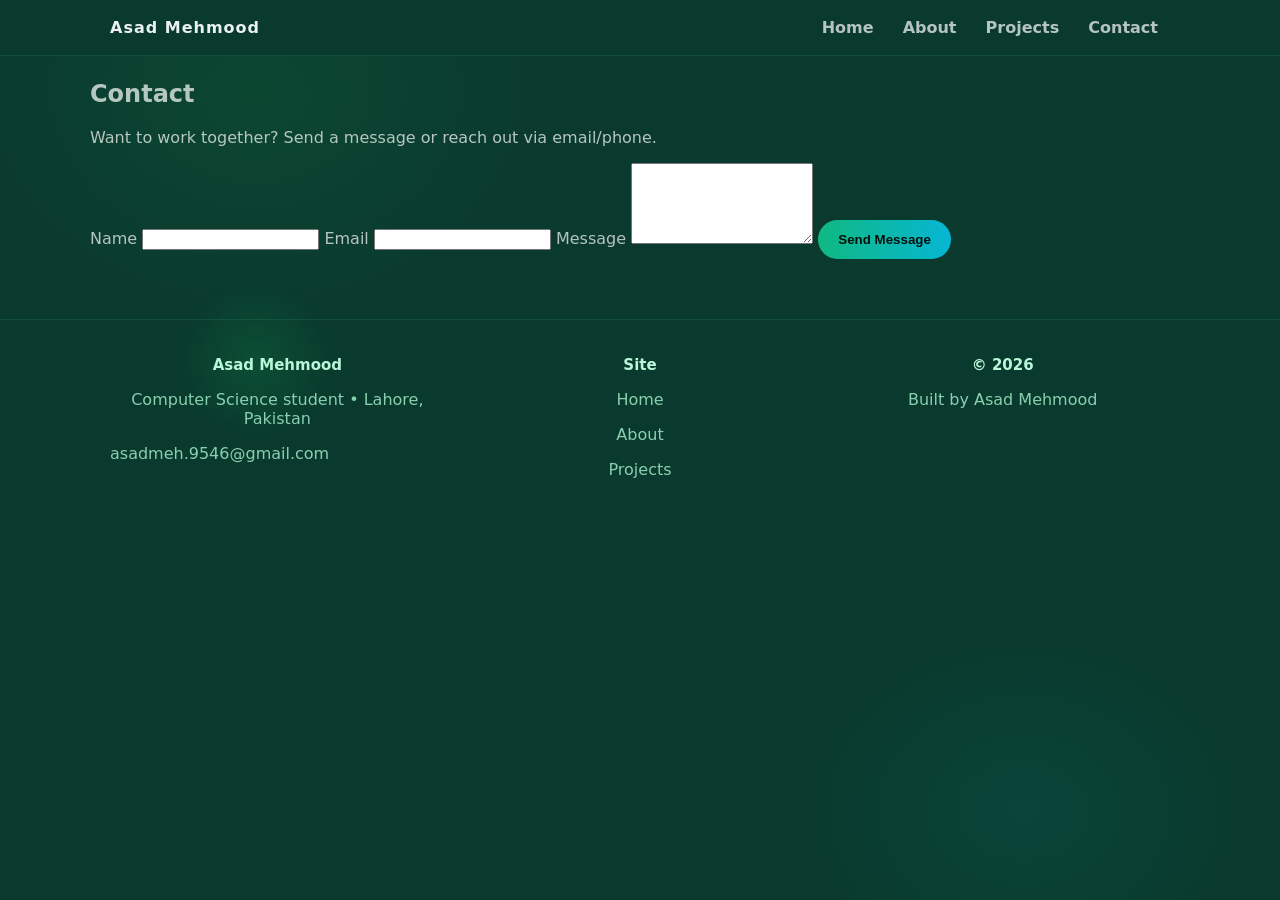
==== contact.html @ 4e2e4b88 "Initial commit: Portfolio base" ====
<!doctype html>
<html lang="en">
  <head>
    <meta charset="utf-8" />
    <meta name="viewport" content="width=device-width,initial-scale=1" />
    <title>Contact — Asad Mehmood</title>
    <link rel="stylesheet" href="css/styles.css" />
  </head>
  <body>
    <header class="site-header">
      <div class="container header-inner">
        <div class="logo">Asad Mehmood</div>
        <nav class="main-nav">
          <a href="index.html">Home</a>
          <a href="about.html">About</a>
          <a href="projects.html">Projects</a>
          <a href="contact.html">Contact</a>
        </nav>
      </div>
    </header>

    <main class="container features">
      <h2>Contact</h2>
      <p>Want to work together? Send a message or reach out via email/phone.</p>

      <form action="/" class="contact-form" onsubmit="alert('Thanks! Replace this handler with form backend or Netlify/GitHub Pages form action.'); return false;">
        <label>
          Name
          <input type="text" name="name" required />
        </label>
        <label>
          Email
          <input type="email" name="email" required />
        </label>
        <label>
          Message
          <textarea name="message" rows="5" required></textarea>
        </label>
        <button class="btn primary" type="submit">Send Message</button>
      </form>
    </main>

    <footer class="site-footer">
      <div class="footer-inner container">
        <div class="col">
          <h4>Asad Mehmood</h4>
          <p>Computer Science student • Lahore, Pakistan</p>
          <div class="social">
            <a href="mailto:asadmeh.9546@gmail.com">asadmeh.9546@gmail.com</a>
          </div>
        </div>

        <div class="col">
          <h4>Site</h4>
          <p><a href="index.html">Home</a></p>
          <p><a href="about.html">About</a></p>
          <p><a href="projects.html">Projects</a></p>
        </div>

        <div class="col">
          <h4>© 2026</h4>
          <p>Built by Asad Mehmood</p>
        </div>
      </div>
    </footer>
  </body>
</html>
---- css/styles.css ----
:root{
  --bg:#0a3a2e;
  --panel: rgba(255,255,255,0.06);
  --accent: #16a34a;
  --muted: rgba(255,255,255,0.7);
}
*{box-sizing:border-box}
html,body{height:100%}
body{
  margin:0;
  font-family:Inter,system-ui,-apple-system,"Segoe UI",Roboto,"Helvetica Neue",Arial;
  background: radial-gradient(ellipse at 20% 10%, rgba(22,163,74,0.12) 0%, transparent 20%),
              radial-gradient(ellipse at 80% 90%, rgba(6,166,152,0.1) 0%, transparent 15%),
              var(--bg);
  color:#eaf2f1;
  position:relative;
  overflow-x:hidden;
}

body::before{
  content:'';
  position:fixed;
  top:0;
  left:0;
  width:100%;
  height:100%;
  background:
    radial-gradient(circle 80px at 10% 20%, rgba(22,200,100,0.15), transparent),
    radial-gradient(circle 60px at 80% 80%, rgba(50,180,150,0.12), transparent),
    radial-gradient(circle 100px at 50% 50%, rgba(30,160,120,0.08), transparent),
    radial-gradient(circle 70px at 90% 10%, rgba(20,180,140,0.1), transparent),
    radial-gradient(circle 50px at 15% 80%, rgba(40,170,130,0.12), transparent),
    radial-gradient(circle 85px at 60% 30%, rgba(25,190,150,0.1), transparent);
  background-size:
    200% 200%,
    250% 250%,
    300% 300%,
    280% 280%,
    220% 220%,
    260% 260%;
  animation:
    bubble1 15s ease-in-out infinite,
    bubble2 20s ease-in-out infinite,
    bubble3 25s ease-in-out infinite,
    bubble4 18s ease-in-out infinite,
    bubble5 22s ease-in-out infinite,
    bubble6 19s ease-in-out infinite;
  pointer-events:none;
  z-index:0;
}

@keyframes bubble1{
  0%, 100% { background-position: 0% 0%, 0% 0%, 0% 0%, 0% 0%, 0% 0%, 0% 0%; }
  25% { background-position: 100% 0%, 0% 0%, 0% 0%, 0% 0%, 0% 0%, 0% 0%; }
  50% { background-position: 100% 100%, 0% 0%, 0% 0%, 0% 0%, 0% 0%, 0% 0%; }
  75% { background-position: 0% 100%, 0% 0%, 0% 0%, 0% 0%, 0% 0%, 0% 0%; }
}

@keyframes bubble2{
  0%, 100% { background-position: 0% 0%, 100% 100%, 0% 0%, 0% 0%, 0% 0%, 0% 0%; }
  25% { background-position: 0% 0%, 0% 100%, 0% 0%, 0% 0%, 0% 0%, 0% 0%; }
  50% { background-position: 0% 0%, 0% 0%, 0% 0%, 0% 0%, 0% 0%, 0% 0%; }
  75% { background-position: 0% 0%, 100% 0%, 0% 0%, 0% 0%, 0% 0%, 0% 0%; }
}

@keyframes bubble3{
  0%, 100% { background-position: 0% 0%, 0% 0%, 50% 50%, 0% 0%, 0% 0%, 0% 0%; }
  50% { background-position: 0% 0%, 0% 0%, 100% 100%, 0% 0%, 0% 0%, 0% 0%; }
}

@keyframes bubble4{
  0%, 100% { background-position: 0% 0%, 0% 0%, 0% 0%, 100% 0%, 0% 0%, 0% 0%; }
  50% { background-position: 0% 0%, 0% 0%, 0% 0%, 0% 100%, 0% 0%, 0% 0%; }
}

@keyframes bubble5{
  0%, 100% { background-position: 0% 0%, 0% 0%, 0% 0%, 0% 0%, 100% 100%, 0% 0%; }
  50% { background-position: 0% 0%, 0% 0%, 0% 0%, 0% 0%, 0% 0%, 0% 0%; }
}

@keyframes bubble6{
  0%, 100% { background-position: 0% 0%, 0% 0%, 0% 0%, 0% 0%, 0% 0%, 50% 50%; }
  50% { background-position: 0% 0%, 0% 0%, 0% 0%, 0% 0%, 0% 0%, 100% 100%; }
}

main{
  position:relative;
  z-index:1;
}
.container{max-width:1100px;margin:0 auto;padding:0 20px;position:relative;z-index:1}

.site-header{position:fixed;left:0;right:0;top:0;padding:18px 0;z-index:50;background:rgba(10,58,46,0.95);backdrop-filter:blur(8px);border-bottom:1px solid rgba(50,150,130,0.2)}
.header-inner{display:flex;align-items:center;justify-content:space-between}
.logo{font-weight:800;letter-spacing:1px}
.main-nav a{color:var(--muted);text-decoration:none;margin:0 12px;font-weight:600}
.header-cta .btn{margin-left:10px}

.hero{min-height:78vh;display:block;position:relative;overflow:hidden;border-radius:18px;margin:48px 12px}
.hero-bg{position:absolute;inset:0;background-color:#021010;background-position:center;background-size:cover;background-repeat:no-repeat;filter:brightness(0.45);}
.hero-inner{position:relative;z-index:3;padding:80px 0;text-align:left;display:flex;align-items:center;gap:40px}

/* Left photo and right text layout */
.hero-left{flex:0 0 360px;display:flex;align-items:center;justify-content:center}
.hero-photo{width:360px;height:360px;border-radius:50%;object-fit:cover;box-shadow:0 18px 40px rgba(0,0,0,0.6);border:6px solid rgba(255,255,255,0.03)}
.hero-right{flex:1}
.hero-right{padding-left:28px}
.hero-right .hero-title{margin-top:0;max-width:720px}
.hero-right .hero-sub{max-width:720px}
.preorders{margin-top:28px;display:flex;gap:18px;justify-content:flex-start;flex-wrap:wrap}
.hero-title{font-size:clamp(34px,7vw,72px);margin:0 0 10px;font-weight:800;letter-spacing:-1px}
.hero-sub{color:var(--muted);font-size:18px;margin:0 0 26px}

.btn{display:inline-block;padding:12px 20px;border-radius:999px;border:0;cursor:pointer;font-weight:700}
.btn.primary{background:linear-gradient(90deg,#10b981,#06b6d4);color:#02110b}
.btn.ghost{background:transparent;border:1px solid rgba(255,255,255,0.08);color:var(--muted)}
.btn.cta{background:linear-gradient(90deg,#0ea46a,#58d0d3);color:#02110b;padding:14px 26px}

.preorder-card{background:var(--panel);backdrop-filter:blur(6px);padding:18px 22px;border-radius:14px;min-width:160px;text-align:center;color:var(--muted)}

.features{padding:60px 0;color:var(--muted);text-align:left}

.site-footer{padding:28px 0;text-align:center;color:var(--muted)}

/* Verifiable section (dark, centered, icon cards) */
.verifiable{padding:64px 20px;margin-top:36px;background:linear-gradient(135deg,rgba(15,60,50,0.4),rgba(20,75,65,0.3));border:1px solid rgba(50,150,130,0.2);border-radius:14px;color:#e9f7f4}
.ver-head h2{font-size:clamp(28px,4.8vw,44px);margin:0 0 8px;font-weight:800}
.ver-head .accent{color:var(--accent)}
.ver-sub{color:rgba(234,242,241,0.78);max-width:760px;margin:8px auto 28px}
.ver-icons{display:flex;gap:22px;justify-content:center;align-items:flex-start;flex-wrap:wrap}
.ver-card{background:rgba(255,255,255,0.02);padding:18px 20px;border-radius:12px;min-width:220px;max-width:280px;text-align:center}
.ver-icon{width:64px;height:64px;margin:0 auto 12px;border-radius:12px;background:linear-gradient(180deg,rgba(40,200,140,0.12),rgba(40,200,140,0.02));box-shadow:0 6px 20px rgba(10,40,30,0.45) inset}
.ver-label{font-size:14px;color:rgba(234,242,241,0.78)}

/* Enhanced footer layout */
.site-footer{background:rgba(10,58,46,0.9);padding:36px 0;color:rgba(168,245,209,0.9);border-top:1px solid rgba(50,150,130,0.2)}
.site-footer .footer-inner{display:flex;gap:28px;align-items:flex-start;justify-content:space-between;max-width:1100px;margin:0 auto}
.site-footer .col{flex:1;min-width:180px}
.site-footer h4{margin:0 0 8px;font-size:15px;color:#b8f8d8}
.site-footer p, .site-footer a{color:rgba(168,245,209,0.8);text-decoration:none}
.site-footer .social{display:flex;gap:10px;margin-top:8px}

.social-link{display:inline-flex;align-items:center;justify-content:center;width:36px;height:36px;border-radius:8px;background:rgba(255,255,255,0.03);color:var(--muted);transition:transform .18s ease,background .18s ease}
.social-link:hover{transform:translateY(-4px);background:linear-gradient(90deg,var(--accent),#06b6d4);color:#02110b}
.footer-inner .logo{font-weight:800}

/* Threats section (white rounded container with two-column content) */
.threats-section{padding:56px 20px;margin-top:40px}
.threats-card{background:#fff;border-radius:18px;padding:36px;box-shadow:0 10px 40px rgba(0,0,0,0.08)}
.threats-title{color:#114b3a;text-align:center;font-size:34px;margin:0 0 10px;font-weight:800}
.threats-title .accent{color:var(--accent)}
.threats-intro{text-align:center;color:#7aa88b;max-width:900px;margin:0 auto 28px}
.threats-grid{display:grid;grid-template-columns:1fr 1fr;gap:22px;align-items:stretch}
.threats-art img{width:100%;height:320px;object-fit:cover;border-radius:12px}
.threats-panel{background:#eafef4;border-radius:12px;padding:26px}
.threats-panel h3{margin-top:0;color:#073a2a}
.threats-list{display:flex;gap:24px}
.threats-list ul{list-style:none;padding:0;margin:0}
.threats-list li{padding:8px 0;color:#0c5a3f;position:relative}
.threats-list li::before{content:'›';position:absolute;left:-18px;color:#0c5a3f;font-weight:700}
.threats-cta{margin-top:24px}
.btn.secondary{background:#0c6948;color:#fff;border-radius:10px;padding:10px 16px}

@media (max-width:900px){
  .threats-grid{grid-template-columns:1fr;}
  .threats-art img{height:220px}
}

/* Solutions band (green) */
.solutions-section{padding:56px 20px;margin-top:40px}
.solutions-card{background:#fff;border-radius:18px;padding:26px}
.solutions-top{text-align:center;margin-bottom:8px}
.badge{display:inline-block;border:1px solid rgba(10,70,50,0.12);padding:6px 12px;border-radius:18px;font-size:13px;color:#0a4f3a}
.solutions-title{margin:10px 0 0;font-size:30px;color:#0b4537}

.solutions-band{background:#0b5d49;border-radius:10px;margin-top:18px;display:flex;align-items:center;padding:34px 22px;color:#e6fff6}
.solutions-left{flex:0 0 240px;display:flex;align-items:center;justify-content:center}
.solutions-verb{font-size:34px;font-weight:700;color:#9ef4b8}
.solutions-center{width:80px;display:flex;justify-content:center}
.dot-row{display:flex;flex-direction:column;align-items:center;gap:22px}
.sol-icon{display:inline-block;color:#bff6db;opacity:0.95;transition:transform .28s ease,opacity .28s ease;filter:drop-shadow(0 6px 18px rgba(8,80,50,0.28));}
.sol-icon.large{width:44px;height:44px}
.dot{display:none}
.solutions-right{flex:1;display:flex;flex-direction:column;gap:18px;padding-left:18px}
.solutions-band{background:#0b5d49;border-radius:10px;margin-top:18px;display:flex;align-items:center;padding:34px 22px;color:#e6fff6}

/* Make band appear full-bleed inside the white rounded card */
.solutions-card{position:relative;overflow:visible}
.solutions-band{margin-left:-26px;margin-right:-26px;padding-left:40px;padding-right:40px;border-radius:12px}

/* subtle icon animations */
.dot-row{display:flex;flex-direction:column;align-items:center;gap:22px}
.dot-row .sol-icon{animation:fadeScale 2.2s ease-in-out infinite alternate}
.dot-row .sol-icon:nth-child(2){animation-duration:2.4s;opacity:1}
.dot-row .sol-icon:nth-child(1){animation-delay:0.1s}
.dot-row .sol-icon:nth-child(3){animation-delay:0.25s}

@keyframes fadeScale{
  from{opacity:0.85;transform:scale(.95)}
  to{opacity:1;transform:scale(1.06)}
}
.sol-item h4{margin:0;color:#d7fff0}
.sol-item .muted{color:rgba(200,255,230,0.85);margin-top:6px;font-size:14px}

@media (max-width:900px){
  .solutions-band{flex-direction:column;align-items:center;text-align:center;padding:26px}
  .solutions-left{order:1}
  .solutions-center{order:2;margin:12px 0}
  .solutions-right{order:3;padding-left:0}
  .solutions-left{flex:0 0 auto}
}


/* Responsive */
@media (max-width:720px){
  .main-nav{display:none}
  .hero-inner{padding:100px 0}
  .hero-title{font-size:36px}
}

/* hero uses inline image element now (img/hero.jpg) */

/* Projects grid */
.projects-section{padding:48px 0}
.projects-grid{display:grid;grid-template-columns:repeat(3,1fr);gap:20px;margin-top:20px}
.project-card{background:rgba(255,255,255,0.03);padding:14px;border-radius:12px;text-align:center;cursor:pointer;transition:transform .18s ease,box-shadow .18s ease}
.project-card img{width:100%;height:160px;object-fit:cover;border-radius:8px;margin-bottom:12px}
.project-card:hover{transform:translateY(-6px);box-shadow:0 8px 30px rgba(2,10,8,0.45)}

/* Modal styles */
.modal{position:fixed;inset:0;background:rgba(0,0,0,0.6);display:none;align-items:center;justify-content:center;padding:24px;z-index:120}
.modal[aria-hidden="false"]{display:flex}
.modal-content{background:#031312;color:#eaf6f3;border-radius:12px;padding:22px;max-width:860px;width:100%;position:relative}
.modal-content img{width:100%;height:320px;object-fit:cover;border-radius:8px;margin:12px 0}
.modal-close{position:absolute;right:12px;top:8px;background:transparent;border:0;font-size:26px;color:#bfeee0;cursor:pointer}

@media (max-width:900px){
  .projects-grid{grid-template-columns:repeat(2,1fr)}
}
@media (max-width:720px){
  .hero-inner{flex-direction:column;gap:20px;align-items:center;padding:60px 0}
  .hero-left{flex:0 0 auto}
  .hero-photo{width:200px;height:200px}
  .hero-right{text-align:center}
}
@media (max-width:600px){
  .projects-grid{grid-template-columns:1fr}
  .hero-photo{width:140px;height:140px}
}

/* Portfolio Projects Section */
.portfolio-projects{display:flex;flex-direction:column;gap:56px;margin-top:32px}
.portfolio-project{background:rgba(15,65,55,0.4);border-radius:14px;padding:36px;border:1px solid rgba(50,150,130,0.2)}
.project-header{margin-bottom:16px}
.project-header h3{margin:0 0 6px;font-size:24px;font-weight:800;color:#eaf2f1}
.project-role{display:inline-block;color:var(--accent);font-size:13px;font-weight:600;text-transform:uppercase;letter-spacing:0.5px}
.project-desc{color:var(--muted);font-size:16px;line-height:1.6;margin-bottom:16px;max-width:900px}
.project-skills{display:flex;gap:10px;flex-wrap:wrap;margin-bottom:24px}
.skill-tag{display:inline-block;background:rgba(22,163,74,0.1);color:var(--accent);padding:6px 12px;border-radius:6px;font-size:12px;font-weight:600;border:1px solid rgba(22,163,74,0.3)}
.project-gallery{display:grid;grid-template-columns:repeat(auto-fit,minmax(280px,1fr));gap:18px;margin-top:24px}
.gallery-item{background:rgba(0,0,0,0.2);border-radius:10px;overflow:hidden;border:1px solid rgba(255,255,255,0.06)}
.gallery-item img{width:100%;height:200px;object-fit:cover;display:block}
.gallery-caption{margin:12px;font-size:13px;color:var(--muted);line-height:1.5}

/* About Section */
.about-grid{display:grid;grid-template-columns:repeat(auto-fit,minmax(320px,1fr));gap:28px;margin-top:28px}
.about-item{background:rgba(255,255,255,0.02);padding:24px;border-radius:12px;border:1px solid rgba(255,255,255,0.04)}
.about-item h4{margin-top:0;color:#eaf2f1;font-size:16px}
.about-item p{color:var(--muted);font-size:14px;line-height:1.6}

/* Skills Section */
.skills-grid{display:grid;grid-template-columns:repeat(auto-fit,minmax(220px,1fr));gap:18px;margin-top:32px}
.skill-category{background:rgba(255,255,255,0.02);padding:20px;border-radius:12px;border:1px solid rgba(255,255,255,0.04)}
.skill-category h4{margin-top:0;color:var(--accent);font-size:14px;font-weight:700;text-transform:uppercase;letter-spacing:0.5px}
.skill-list{display:flex;flex-wrap:wrap;gap:8px;margin-top:12px}
.skill-badge{display:inline-block;background:rgba(22,163,74,0.08);color:var(--muted);padding:6px 10px;border-radius:6px;font-size:12px;border:1px solid rgba(22,163,74,0.2);transition:all .18s ease}
.skill-badge:hover{background:rgba(22,163,74,0.15);border-color:rgba(22,163,74,0.4);color:#eaf2f1}

/* Employment Section */
.employment-section{padding:56px 20px;margin-top:40px}
.employment-card{background:linear-gradient(135deg,rgba(20,80,70,0.8),rgba(15,60,50,0.85));border-radius:18px;padding:36px;box-shadow:0 10px 40px rgba(0,0,0,0.3);border:1px solid rgba(50,150,130,0.2)}
.employment-title{color:#a8f5d1;font-size:32px;margin:0 0 28px;font-weight:800}
.employment-title .accent{color:var(--accent)}
.employment-item{margin-bottom:32px;padding-bottom:24px;border-bottom:1px solid rgba(100,200,180,0.2)}
.employment-item:last-child{border-bottom:none;padding-bottom:0;margin-bottom:0}
.employment-header h3{margin:0 0 4px;color:#b8f8d8;font-size:18px;font-weight:700}
.employment-company{display:block;color:#7fd8b8;font-weight:600;font-size:14px;margin-bottom:2px}
.employment-period{display:block;color:#6bb8a0;font-size:13px}
.employment-details{list-style:none;padding:12px 0 0;margin:0;color:#a8dcc8}
.employment-details li{padding:6px 0 6px 24px;position:relative}
.employment-details li::before{content:'›';position:absolute;left:0;color:#7fd8b8;font-weight:700}

/* Education Section */
.education-section{padding:56px 20px;margin-top:40px}
.education-card{background:linear-gradient(135deg,rgba(20,80,70,0.8),rgba(15,60,50,0.85));border-radius:18px;padding:36px;box-shadow:0 10px 40px rgba(0,0,0,0.3);border:1px solid rgba(50,150,130,0.2)}
.education-title{color:#114b3a;font-size:28px;margin:0 0 24px;font-weight:800}
.education-title{color:#a8f5d1;font-size:28px;margin:0 0 24px;font-weight:800}
.education-item h3{color:#b8f8d8;font-size:18px;margin:0 0 8px;font-weight:700}
.education-school{color:#7fd8b8;font-weight:600;margin:4px 0}
.education-period{color:#6bb8a0;font-size:14px;margin:0}

/* 3D Effects and Animation Enhancements */
html{scroll-behavior:smooth}

/* 3D perspective for interactive elements */
.portfolio-project,
.employment-card,
.education-card,
.skill-category,
.hero-photo{
  perspective:1000px;
  transition:transform 0.3s cubic-bezier(0.34, 1.56, 0.64, 1), box-shadow 0.3s ease;
}

.portfolio-project:hover,
.employment-card:hover,
.education-card:hover,
.skill-category:hover{
  transform:translateY(-8px) rotateX(2deg);
  box-shadow:0 20px 60px rgba(22,163,74,0.2);
}

.hero-photo{
  border-radius:50%;
  box-shadow:0 18px 40px rgba(0,0,0,0.6);
  transition:transform 0.4s cubic-bezier(0.34, 1.56, 0.64, 1), box-shadow 0.4s ease;
}

.hero-photo:hover{
  transform:scale(1.05) rotateY(5deg);
  box-shadow:0 25px 50px rgba(22,163,74,0.3);
}

.btn:hover{
  transform:scale(1.05);
}

.skill-badge{
  cursor:pointer;
  transition:all 0.3s cubic-bezier(0.34, 1.56, 0.64, 1);
}

.skill-badge:hover{
  transform:scale(1.1);
}

/* Gallery items 3D flip effect */
.gallery-item{
  perspective:1000px;
  transform-style:preserve-3d;
  transition:transform 0.6s cubic-bezier(0.34, 1.56, 0.64, 1);
}

.gallery-item:hover{
  transform:rotateY(2deg);
}

/* Smooth animations for AOS library */
[data-aos] {
  opacity: 0;
}

[data-aos].aos-animate {
  opacity: 1;
}

/* Enhanced animation states */
[data-aos="fade-up"] {
  transform: translateY(40px);
}

[data-aos="fade-up"].aos-animate {
  transform: translateY(0);
}

[data-aos="fade-up-right"] {
  transform: translateY(40px) translateX(-40px);
}

[data-aos="fade-up-right"].aos-animate {
  transform: translateY(0) translateX(0);
}

[data-aos="fade-up-left"] {
  transform: translateY(40px) translateX(40px);
}

[data-aos="fade-up-left"].aos-animate {
  transform: translateY(0) translateX(0);
}

[data-aos="slide-up"] {
  transform: translateY(50px);
}

[data-aos="slide-up"].aos-animate {
  transform: translateY(0);
}

[data-aos="zoom-in"] {
  transform: scale(0.8);
}

[data-aos="zoom-in"].aos-animate {
  transform: scale(1);
}

/* Staggered animations for multiple elements */
[data-aos][data-aos-delay="100"] {
  transition-delay: 100ms;
}

[data-aos][data-aos-delay="200"] {
  transition-delay: 200ms;
}

[data-aos][data-aos-delay="300"] {
  transition-delay: 300ms;
}

[data-aos][data-aos-delay="400"] {
  transition-delay: 400ms;
}

[data-aos][data-aos-delay="600"] {
  transition-delay: 600ms;
}

/* Custom AOS animation speeds */
[data-aos][data-aos-duration="600"] {
  transition-duration: 600ms;
}

[data-aos][data-aos-duration="800"] {
  transition-duration: 800ms;
}

/* Additional 3D effect for cards */
.portfolio-projects{
  perspective:1200px;
}

.employment-item,
.education-item{
  transition:all 0.4s cubic-bezier(0.34, 1.56, 0.64, 1);
}

.employment-item:hover,
.education-item:hover{
  transform:translateX(8px);
}

@media (max-width:900px){
  .project-gallery{grid-template-columns:repeat(2,1fr)}
  .portfolio-project{padding:24px}
}

@media (max-width:720px){
  .project-gallery{grid-template-columns:1fr}
  .employment-card,.education-card{padding:24px}
  .portfolio-projects{gap:36px}
}
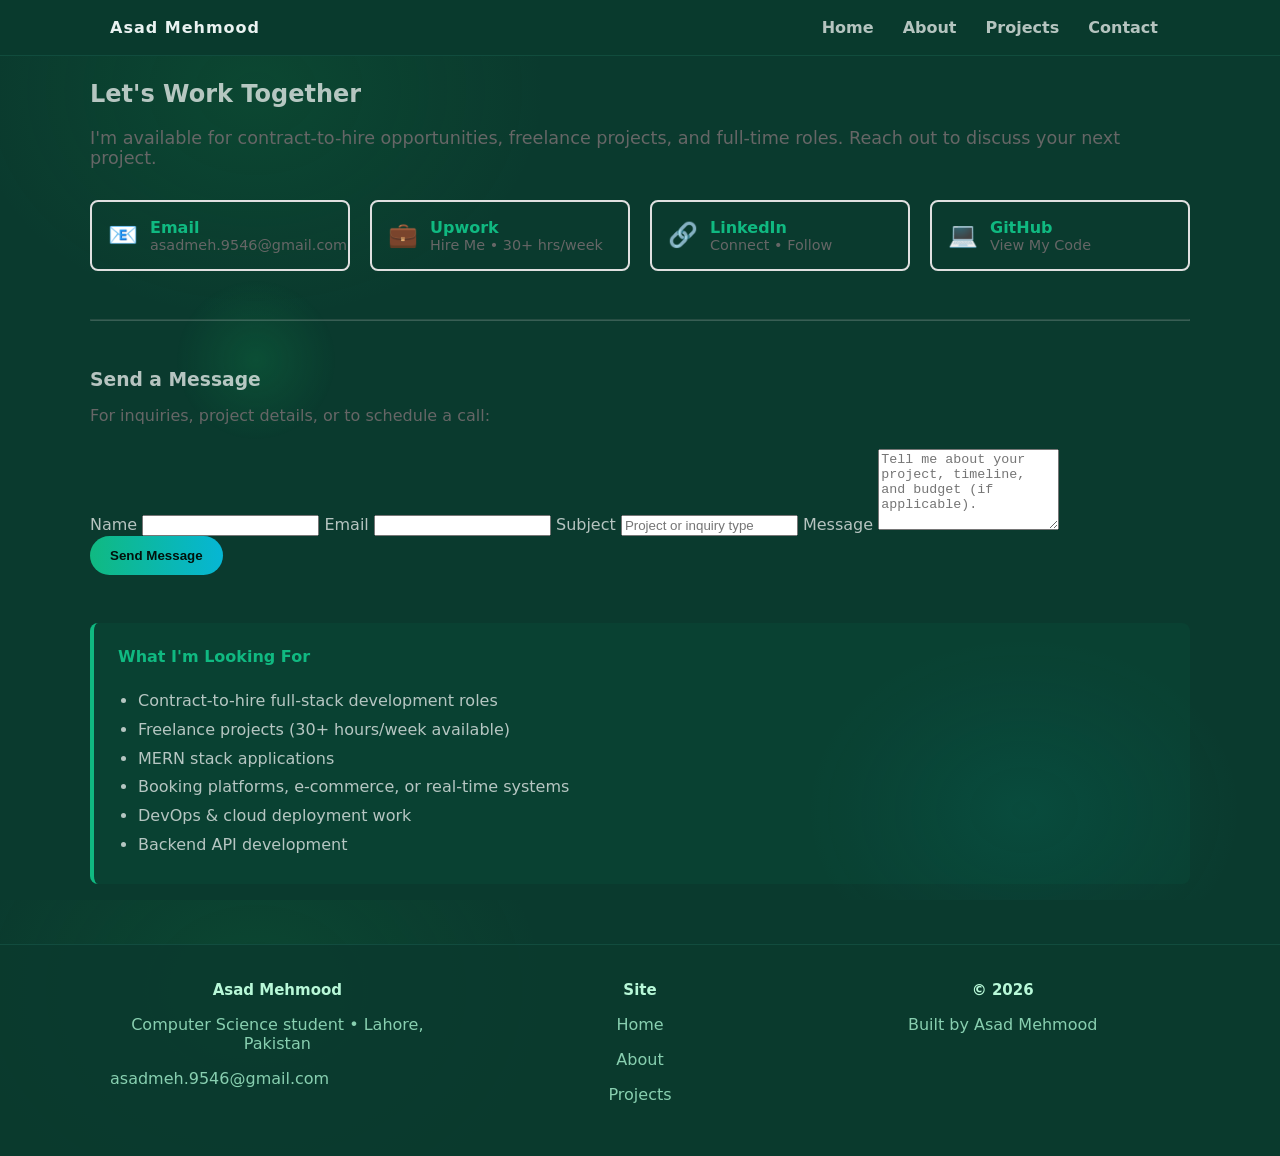
==== commit 0d8c0cf4: "Enhance portfolio: Update project descriptions to case study format, add services section, improve c" ====
--- a/contact.html
+++ b/contact.html
@@ -20,10 +20,50 @@
     </header>
 
     <main class="container features">
-      <h2>Contact</h2>
-      <p>Want to work together? Send a message or reach out via email/phone.</p>
+      <h2>Let's Work Together</h2>
+      <p style="font-size: 1.1rem; color: #666; margin-bottom: 32px;">I'm available for contract-to-hire opportunities, freelance projects, and full-time roles. Reach out to discuss your next project.</p>
 
-      <form action="/" class="contact-form" onsubmit="alert('Thanks! Replace this handler with form backend or Netlify/GitHub Pages form action.'); return false;">
+      <!-- Quick Contact Links -->
+      <div style="display: grid; grid-template-columns: repeat(auto-fit, minmax(200px, 1fr)); gap: 20px; margin-bottom: 48px;">
+        <a href="mailto:asadmeh.9546@gmail.com" style="display: flex; align-items: center; gap: 12px; padding: 16px; border: 2px solid #e0e0e0; border-radius: 8px; text-decoration: none; color: #333; transition: all 0.3s;">
+          <span style="font-size: 24px;">📧</span>
+          <div>
+            <div style="font-weight: 600; color: #10b981;">Email</div>
+            <div style="font-size: 0.9rem; color: #666;">asadmeh.9546@gmail.com</div>
+          </div>
+        </a>
+
+        <a href="https://www.upwork.com/freelancers/~01e59293f4d8d0d1a4" target="_blank" style="display: flex; align-items: center; gap: 12px; padding: 16px; border: 2px solid #e0e0e0; border-radius: 8px; text-decoration: none; color: #333; transition: all 0.3s;">
+          <span style="font-size: 24px;">💼</span>
+          <div>
+            <div style="font-weight: 600; color: #10b981;">Upwork</div>
+            <div style="font-size: 0.9rem; color: #666;">Hire Me • 30+ hrs/week</div>
+          </div>
+        </a>
+
+        <a href="https://www.linkedin.com/in/asad-mehmood95" target="_blank" style="display: flex; align-items: center; gap: 12px; padding: 16px; border: 2px solid #e0e0e0; border-radius: 8px; text-decoration: none; color: #333; transition: all 0.3s;">
+          <span style="font-size: 24px;">🔗</span>
+          <div>
+            <div style="font-weight: 600; color: #10b981;">LinkedIn</div>
+            <div style="font-size: 0.9rem; color: #666;">Connect • Follow</div>
+          </div>
+        </a>
+
+        <a href="https://github.com/asadmehmood" target="_blank" style="display: flex; align-items: center; gap: 12px; padding: 16px; border: 2px solid #e0e0e0; border-radius: 8px; text-decoration: none; color: #333; transition: all 0.3s;">
+          <span style="font-size: 24px;">💻</span>
+          <div>
+            <div style="font-weight: 600; color: #10b981;">GitHub</div>
+            <div style="font-size: 0.9rem; color: #666;">View My Code</div>
+          </div>
+        </a>
+      </div>
+
+      <hr style="margin: 48px 0; opacity: 0.2;">
+
+      <h3 style="margin-bottom: 8px;">Send a Message</h3>
+      <p style="margin-bottom: 24px; color: #666;">For inquiries, project details, or to schedule a call:</p>
+
+      <form action="https://formspree.io/f/xyzpqrst" class="contact-form" method="POST">
         <label>
           Name
           <input type="text" name="name" required />
@@ -33,11 +73,27 @@
           <input type="email" name="email" required />
         </label>
         <label>
+          Subject
+          <input type="text" name="subject" placeholder="Project or inquiry type" />
+        </label>
+        <label>
           Message
-          <textarea name="message" rows="5" required></textarea>
+          <textarea name="message" rows="5" placeholder="Tell me about your project, timeline, and budget (if applicable)." required></textarea>
         </label>
         <button class="btn primary" type="submit">Send Message</button>
       </form>
+
+      <div style="margin-top: 48px; padding: 24px; background: rgba(16, 185, 129, 0.05); border-radius: 8px; border-left: 4px solid #10b981;">
+        <h4 style="margin-top: 0; color: #10b981;">What I'm Looking For</h4>
+        <ul style="margin: 0; padding-left: 20px; line-height: 1.8;">
+          <li>Contract-to-hire full-stack development roles</li>
+          <li>Freelance projects (30+ hours/week available)</li>
+          <li>MERN stack applications</li>
+          <li>Booking platforms, e-commerce, or real-time systems</li>
+          <li>DevOps & cloud deployment work</li>
+          <li>Backend API development</li>
+        </ul>
+      </div>
     </main>
 
     <footer class="site-footer">
--- a/css/styles.css
+++ b/css/styles.css
@@ -460,3 +460,140 @@
   .portfolio-projects{gap:36px}
 }
 
+/* Case Study Styles */
+.project-case-study {
+  margin: 20px 0;
+  padding: 20px;
+  background: rgba(16, 185, 129, 0.05);
+  border-left: 4px solid #10b981;
+  border-radius: 6px;
+}
+
+.case-section {
+  margin-bottom: 16px;
+}
+
+.case-section:last-child {
+  margin-bottom: 0;
+}
+
+.case-section h4 {
+  margin: 0 0 8px 0;
+  color: #10b981;
+  font-size: 1rem;
+  font-weight: 600;
+}
+
+.case-section p {
+  margin: 0;
+  color: rgba(234, 242, 241, 0.9);
+  line-height: 1.6;
+  font-size: 0.95rem;
+}
+
+.case-section ul {
+  color: rgba(234, 242, 241, 0.9);
+  line-height: 1.8;
+}
+
+/* Services Section */
+.services-section {
+  margin: 80px auto;
+  padding: 60px 0;
+}
+
+.services-section h2 {
+  font-size: 2.2rem;
+  margin-bottom: 12px;
+  color: #eaf2f1;
+}
+
+.services-section > p {
+  font-size: 1.05rem;
+  color: rgba(234, 242, 241, 0.8);
+  margin-bottom: 40px;
+}
+
+.services-grid {
+  display: grid;
+  grid-template-columns: repeat(auto-fit, minmax(300px, 1fr));
+  gap: 24px;
+  margin-bottom: 40px;
+}
+
+.service-card {
+  padding: 28px;
+  background: rgba(255, 255, 255, 0.04);
+  border: 1px solid rgba(16, 185, 129, 0.2);
+  border-radius: 10px;
+  transition: all 0.3s ease;
+}
+
+.service-card:hover {
+  background: rgba(16, 185, 129, 0.08);
+  border-color: #10b981;
+  transform: translateY(-4px);
+}
+
+.service-icon {
+  font-size: 2rem;
+  margin-bottom: 12px;
+  display: inline-block;
+}
+
+.service-card h4 {
+  margin: 0 0 12px 0;
+  font-size: 1.1rem;
+  color: #eaf2f1;
+}
+
+.service-card p {
+  margin: 0;
+  font-size: 0.95rem;
+  color: rgba(234, 242, 241, 0.8);
+  line-height: 1.6;
+}
+
+.availability-section h3 {
+  color: #eaf2f1;
+  margin-bottom: 16px;
+}
+
+.availability-section ul {
+  margin: 0;
+  padding-left: 20px;
+  list-style: none;
+}
+
+.availability-section li {
+  color: rgba(234, 242, 241, 0.9);
+  margin-bottom: 8px;
+  line-height: 1.6;
+}
+
+.availability-section li:before {
+  content: "✓ ";
+  color: #10b981;
+  font-weight: bold;
+  margin-right: 8px;
+}
+
+@media (max-width: 900px) {
+  .services-grid {
+    grid-template-columns: repeat(2, 1fr);
+  }
+  
+  .availability-section ul {
+    columns: 1;
+  }
+}
+
+@media (max-width: 600px) {
+  .services-grid {
+    grid-template-columns: 1fr;
+  }
+  
+  .service-card {
+    padding: 20px;
+  }
+}
